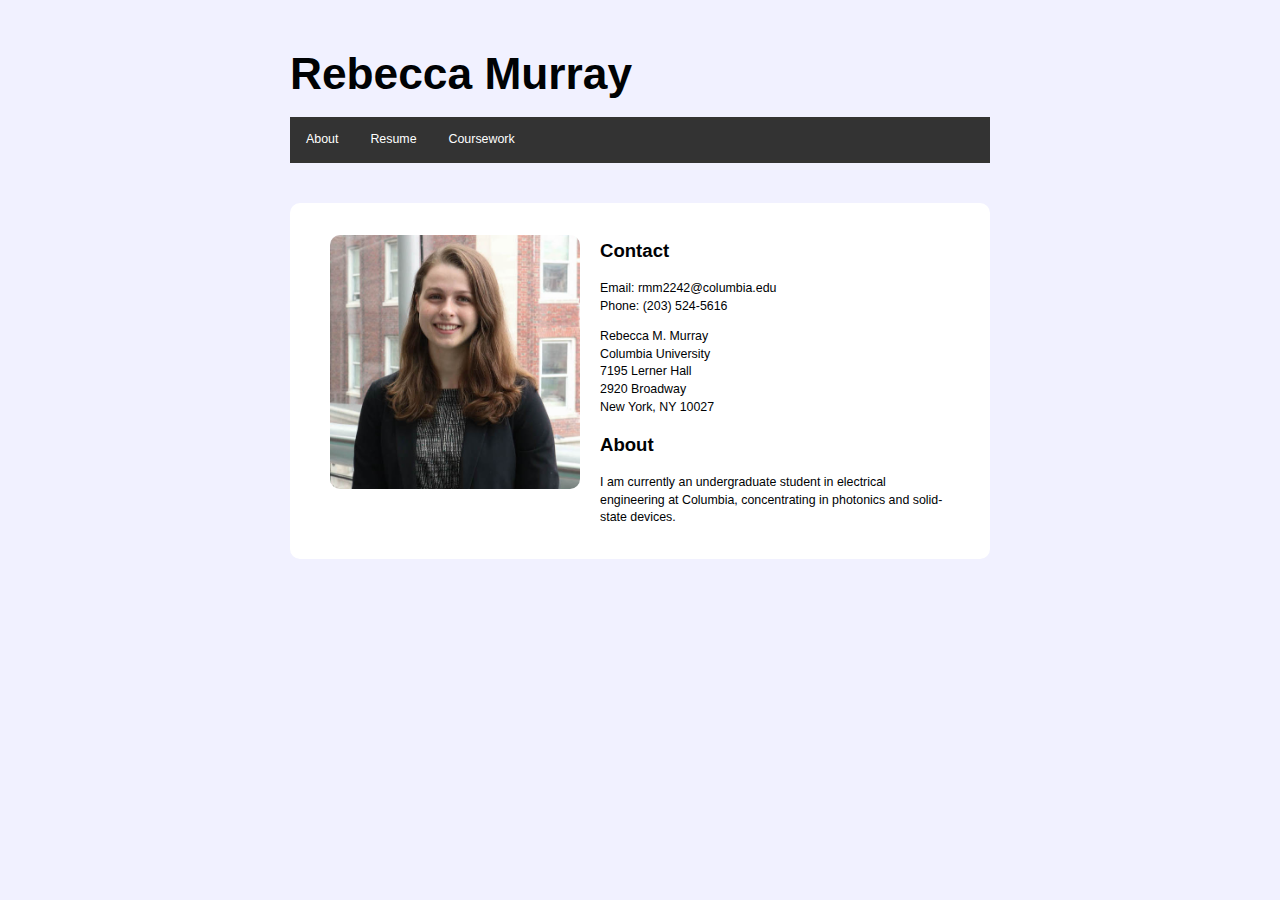
==== index.html @ e8ca6d29 "Update index.html" ====
<!DOCTYPE html>

<html lang="en">
	<head>
		<link rel="stylesheet" type="text/css" href="/css/main.css">
		<link href='https://fonts.googleapis.com/css?family=Montserrat:400,700' rel='stylesheet' type='text/css'>
		<meta charset="utf-8">
	<title>Rebecca Murray</title>
	</head>

	<body bgcolor=#F1F1FF>
		<!-- header -->
		<header id="banner" class="body">
		<h1>Rebecca Murray</h1>
			<!-- nav bar -->
			<nav><ul>
			<!--<li><a href="index.html">Home</a></li> -->
			<li><a href="#">About</a></li>
	        <li><a href="RebeccaMurray_Resume.pdf">Resume</a></li>
			<!-- <li><a href="classes.html">Classes</a></li> -->
			<li><a href="writing.html">Coursework</a></li>
			</ul></nav>
		</header>
		<div id="wrapper">
			<div id="left">
				<p style="text-align:center;">
				<img src = "swe10.jpg" alt = "Me" style = "width:250px; border-radius:10px"> 
				</p>
			</div>
			<div id="right">
				<hgroup>
					<h2>Contact</h2>
				</hgroup>
				<p><strong>Email: </strong>rmm2242@columbia.edu<br>
				<strong>Phone: </strong>(203) 524-5616</p>

				<p><strong>Rebecca M. Murray</strong><br>
					Columbia University<br>
					7195 Lerner Hall<br>
					2920 Broadway<br>
					New York, NY 10027</p>
				<hgroup>
					<h2>About</h2>
				</hgroup>
				<p>I am currently an undergraduate student in electrical engineering at Columbia, concentrating in photonics and solid-state devices.

			</div>
		</div>
		

		<script src="//ajax.googleapis.com/ajax/libs/jquery/1.11.1/jquery.min.js"></script>
		<script src="app.js"></script>

	</body>

</html>
---- css/main.css ----
/*body {
	font-family: Veranda, Geneva, sans-serif;
}*/
ul {
    list-style-type: none;
    margin: 0;
    padding: 0;
    overflow: hidden;
    background-color: #333;
}
li {
    float:left;
}
li a {
	display: block;
    text-align: center;
    padding: 14px 16px;
    text-decoration: none;
    color:white;
}
li a:hover {
	background-color: #111;
}
#banner {
	margin: 0 auto;
	padding: 2.5em 0 0 0;
}
#banner h1 {font-size: 3.571em; line-height: .6;}
body {
	color: #000204;
	font-family: "HelveticaNeue-Light", "Helvetica Neue Light", "Helvetica Neue", Helvetica, Arial, "Lucida Grande", sans-serif;/*Helvetica, Arial, Verdana, sans-serif;*/
	font-size: 77.5%; /* base font = 14px*/
	font-weight: 300;
	line-height: 1.429; /* 1.429*current font size = 20px */
	margin: 0;
	padding: 0;
	text-align: left;
}
.body {clear: both; margin: 0 auto; width: 700px;}

#left {
	width:250px;
	float:left;
	padding-left:20px;

}

#right {
	margin-left: 250px;
	padding-left: 40px;
	padding-right: 20px;

}

#wrapper {
	width:660px;
	overflow:hidden;
	background-color: #FFF;
	padding: 20px;
	margin: 0 auto;
	border-radius: 10px;
	-moz-border-radius: 10px;
	-webkit-border-radius: 10px;
	margin-top: 40px;
}
#featured h2 {
	color: #0000CC;
	font-size: 1.714em;
/*	margin-bottom: 0.5em;
*/	font-weight: bold;
}
#links {
	padding-top: 25px;
	margin:auto;
	width:450px;

}

.button {
	background-color: #4CAF50;
	margin:auto;
	border: none;
	color:white;
	width:125px;
	padding: 15px 32px;
	font-size: 16px;
	text-align: center;
}

.leftbutton {
	float:left;
	width:50%;
}

.rightbutton {
	margin-left: 50%;
}
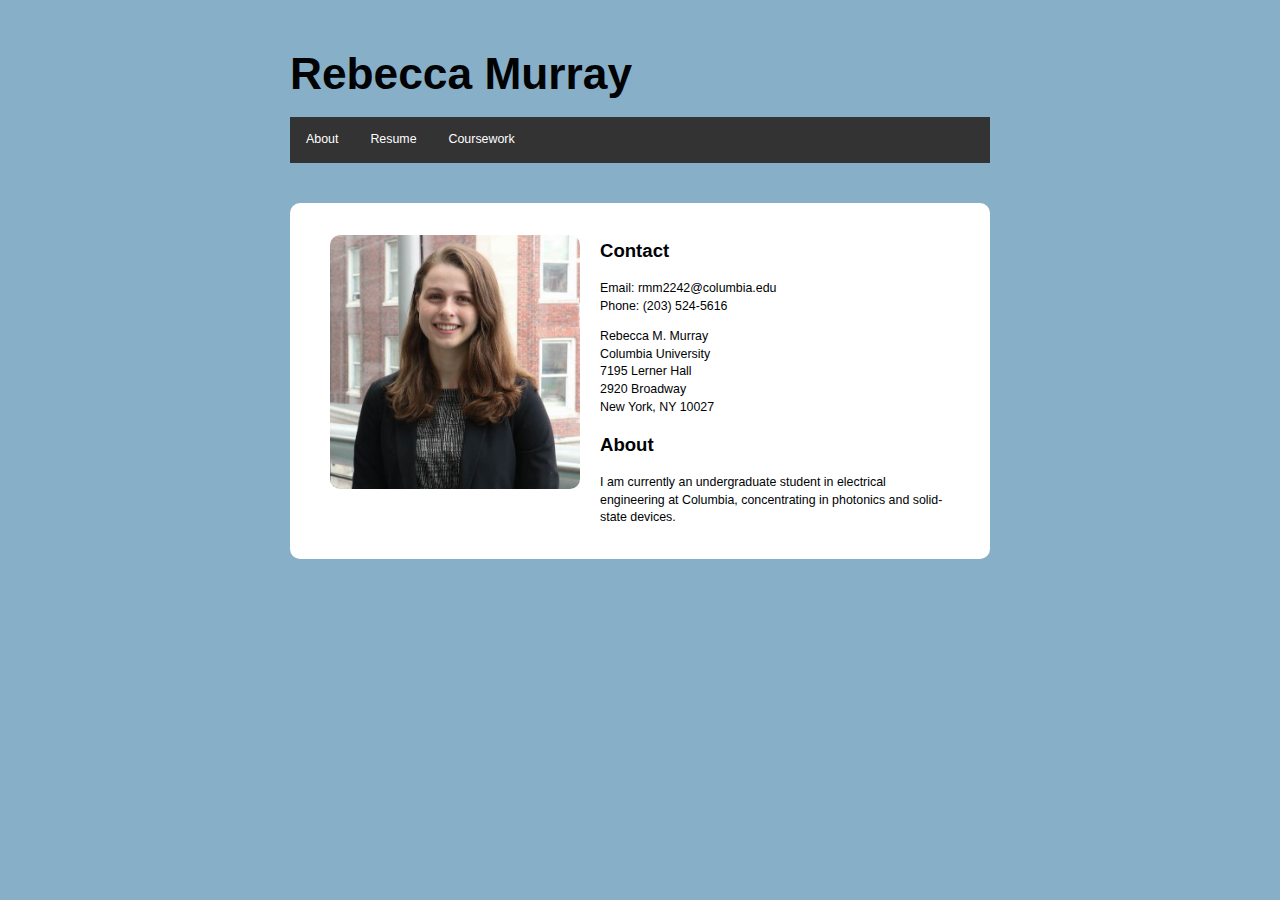
==== commit d6af503c: "first commit" ====
--- a/index.html
+++ b/index.html
@@ -2,13 +2,13 @@
 
 <html lang="en">
 	<head>
-		<link rel="stylesheet" type="text/css" href="/css/main.css">
+		<link rel="stylesheet" type="text/css" href="css/main.css">
 		<link href='https://fonts.googleapis.com/css?family=Montserrat:400,700' rel='stylesheet' type='text/css'>
 		<meta charset="utf-8">
 	<title>Rebecca Murray</title>
 	</head>
 
-	<body bgcolor=#F1F1FF>
+	<body bgcolor=#87AFC7>
 		<!-- header -->
 		<header id="banner" class="body">
 		<h1>Rebecca Murray</h1>
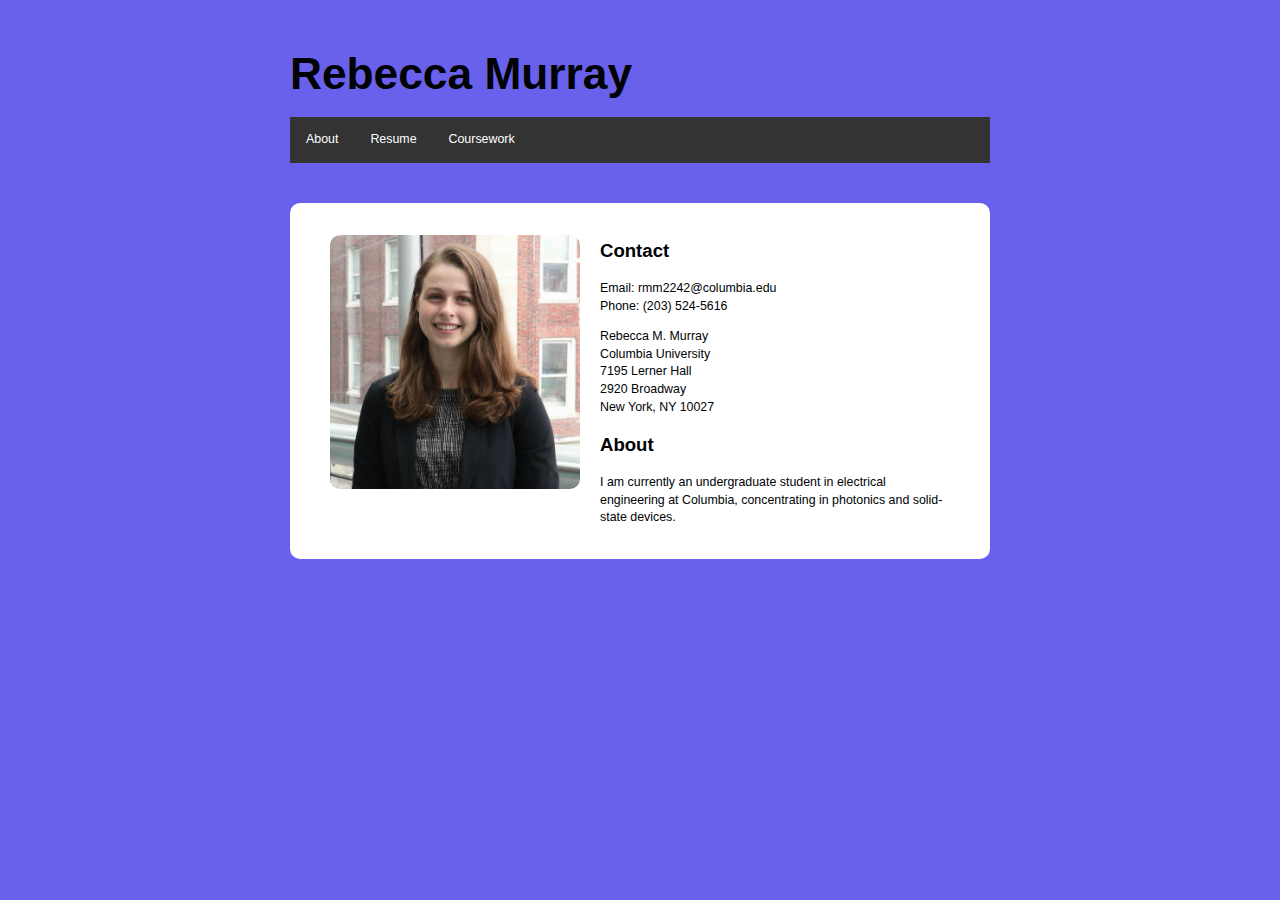
==== commit 91f8ea27: "changed background color" ====
--- a/index.html
+++ b/index.html
@@ -8,7 +8,7 @@
 	<title>Rebecca Murray</title>
 	</head>
 
-	<body bgcolor=#87AFC7>
+	<body bgcolor=#6960EC>
 		<!-- header -->
 		<header id="banner" class="body">
 		<h1>Rebecca Murray</h1>
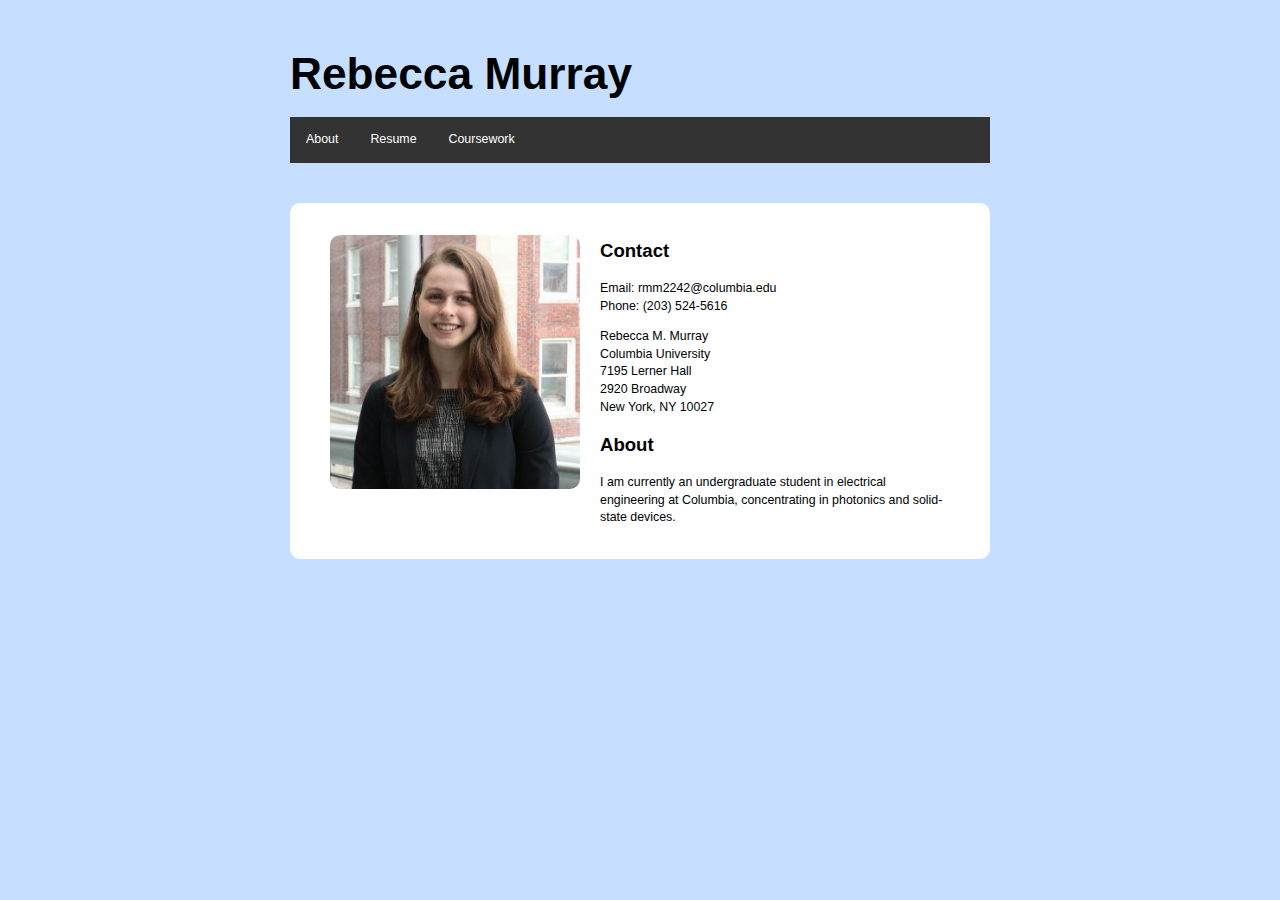
==== commit ac864545: "changed background color" ====
--- a/index.html
+++ b/index.html
@@ -8,7 +8,7 @@
 	<title>Rebecca Murray</title>
 	</head>
 
-	<body bgcolor=#6960EC>
+	<body bgcolor=#C6DEFF>
 		<!-- header -->
 		<header id="banner" class="body">
 		<h1>Rebecca Murray</h1>
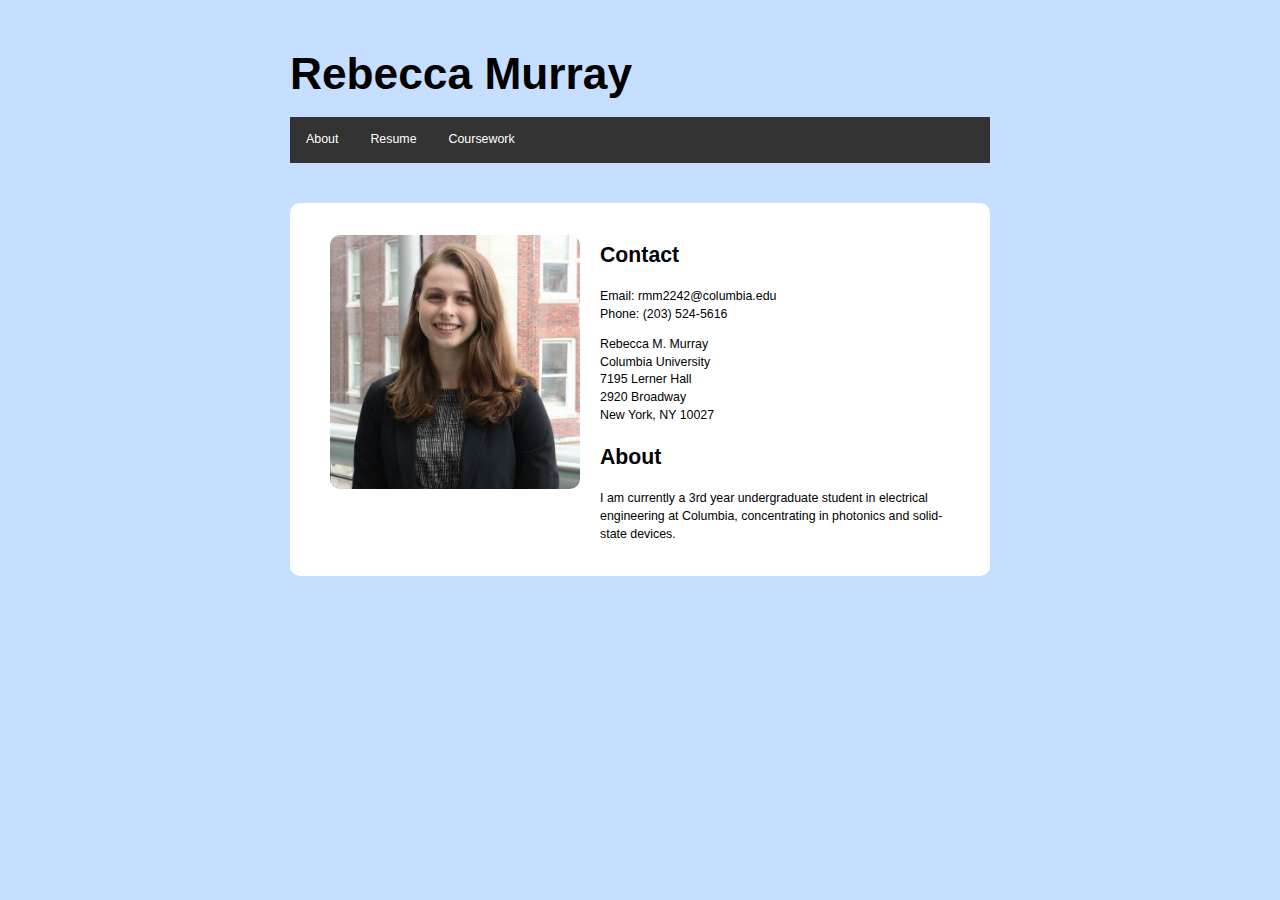
==== commit 12fdb4ba: "colored hyperlinks" ====
--- a/index.html
+++ b/index.html
@@ -11,14 +11,14 @@
 	<body bgcolor=#C6DEFF>
 		<!-- header -->
 		<header id="banner" class="body">
-		<h1>Rebecca Murray</h1>
+		<h1><a href="index.html">Rebecca Murray</a></h1>
 			<!-- nav bar -->
 			<nav><ul>
 			<!--<li><a href="index.html">Home</a></li> -->
 			<li><a href="#">About</a></li>
 	        <li><a href="RebeccaMurray_Resume.pdf">Resume</a></li>
 			<!-- <li><a href="classes.html">Classes</a></li> -->
-			<li><a href="writing.html">Coursework</a></li>
+			<li><a href="coursework_page.html">Coursework</a></li>
 			</ul></nav>
 		</header>
 		<div id="wrapper">
@@ -42,7 +42,7 @@
 				<hgroup>
 					<h2>About</h2>
 				</hgroup>
-				<p>I am currently an undergraduate student in electrical engineering at Columbia, concentrating in photonics and solid-state devices.
+				<p>I am currently a 3rd year undergraduate student in electrical engineering at Columbia, concentrating in photonics and solid-state devices.
 
 			</div>
 		</div>
--- a/css/main.css
+++ b/css/main.css
@@ -7,6 +7,7 @@
     padding: 0;
     overflow: hidden;
     background-color: #333;
+
 }
 li {
     float:left;
@@ -21,6 +22,16 @@
 li a:hover {
 	background-color: #111;
 }
+h1 a {
+	text-decoration: none;
+	color:black;
+}
+
+h1 a:hover, a:active {
+	color: #15317E;
+	text-decoration: none;
+}
+
 #banner {
 	margin: 0 auto;
 	padding: 2.5em 0 0 0;
@@ -51,6 +62,19 @@
 	padding-right: 20px;
 
 }
+#fallcourse {
+	position: absolute;
+	width:250px;
+	float:left;
+	padding-left:20px;
+	height:170px;
+}
+#springcourse {
+	margin-left: 250px;
+	padding-left: 40px;
+	padding-right: 20px;
+	height:170px;
+}
 
 #wrapper {
 	width:660px;
@@ -63,11 +87,11 @@
 	-webkit-border-radius: 10px;
 	margin-top: 40px;
 }
-#featured h2 {
-	color: #0000CC;
+#wrapper h2 {
 	font-size: 1.714em;
 /*	margin-bottom: 0.5em;
 */	font-weight: bold;
+
 }
 #links {
 	padding-top: 25px;
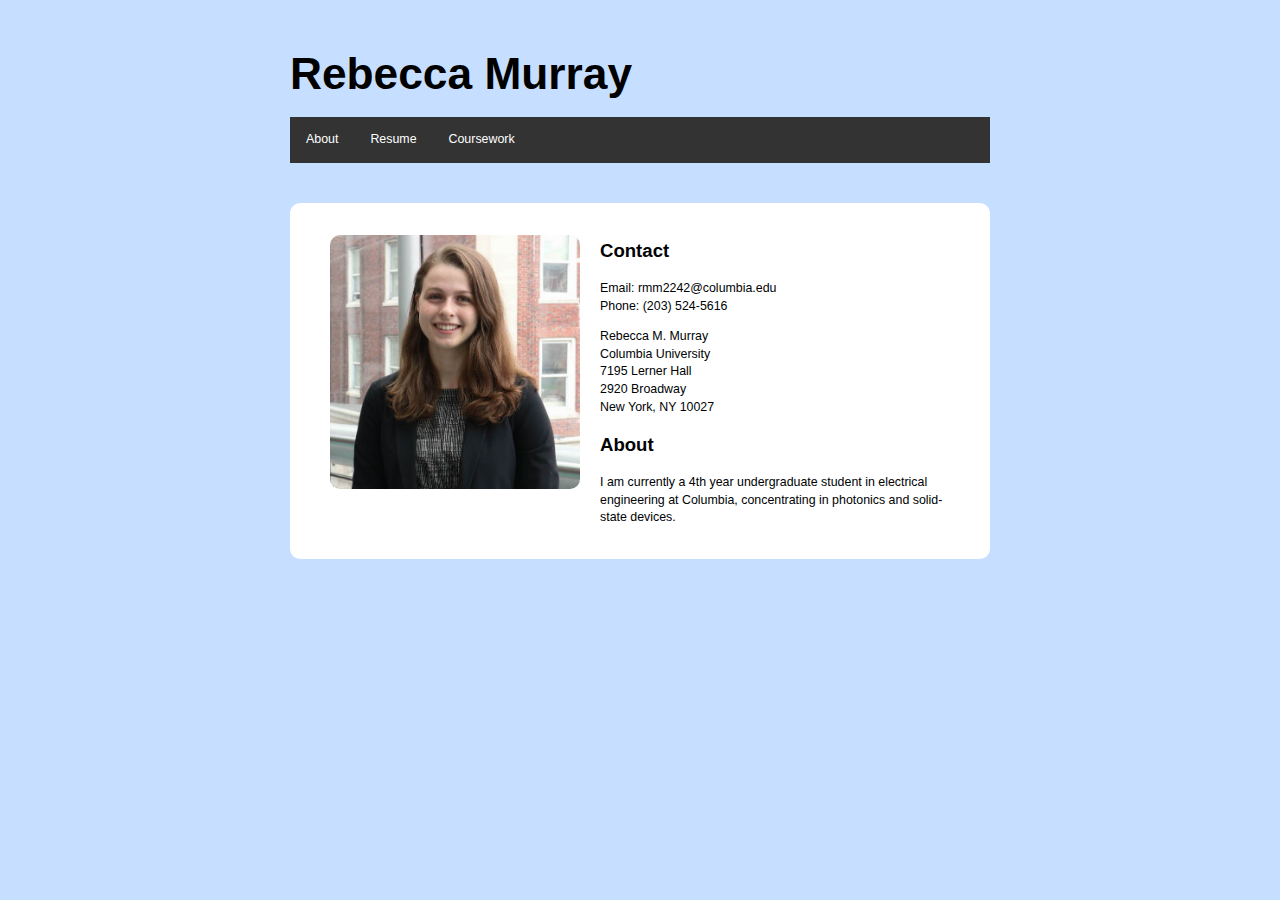
==== commit b73517b8: "Update index.html" ====
--- a/index.html
+++ b/index.html
@@ -42,7 +42,7 @@
 				<hgroup>
 					<h2>About</h2>
 				</hgroup>
-				<p>I am currently a 3rd year undergraduate student in electrical engineering at Columbia, concentrating in photonics and solid-state devices.
+				<p>I am currently a 4th year undergraduate student in electrical engineering at Columbia, concentrating in photonics and solid-state devices.
 
 			</div>
 		</div>
--- a/css/main.css
+++ b/css/main.css
@@ -26,12 +26,20 @@
 	text-decoration: none;
 	color:black;
 }
+h2 a {
+	text-decoration: none;
+	color:black;
+}
 
 h1 a:hover, a:active {
 	color: #15317E;
 	text-decoration: none;
 }
 
+h2 a:hover, a:active {
+	color: #15317E;
+	text-decoration: none;
+}
 #banner {
 	margin: 0 auto;
 	padding: 2.5em 0 0 0;
@@ -62,17 +70,61 @@
 	padding-right: 20px;
 
 }
+#titlediv {
+	padding-left:20px; 
+	display:block;
+/*	margin-bottom: -20px;
+*/
+	margin:0;
+	padding: 0;
+}
+#titlediv h2 {
+	margin: 20px 0 0 20px;
+	font-size: 1.714em;
+	font-weight: bold;
+}
+#titlediv h3 {
+	margin: 0 0 0 20px;
+	text-decoration: none;
+	font-weight: normal;
+	font-size: 1.15em;
+}
+
 #fallcourse {
-	position: absolute;
-	width:250px;
+/*	position: absolute;
+*/	width:250px;
 	float:left;
 	padding-left:20px;
 	height:170px;
 }
 #springcourse {
-	margin-left: 250px;
-	padding-left: 40px;
-	padding-right: 20px;
+	position:absolute;
+	margin-left: 280px;
+	width:250px;
+	float:left;
+	padding-left: 20px;
+	height:170px;
+}
+#fallqr {
+	width:210px;
+	float:left;
+	padding-left:20px;
+	height:170px;
+}
+#winterqr {	
+	position:absolute;
+	margin-left: 210px;
+	width:210px;
+	float:left;
+	padding-left: 20px;
+	height:170px;
+}
+#springqr {
+	position:absolute;
+	margin-left: 420px;
+	width:210px;
+	float:left;
+	padding-left: 20px;
 	height:170px;
 }
 
@@ -86,13 +138,9 @@
 	-moz-border-radius: 10px;
 	-webkit-border-radius: 10px;
 	margin-top: 40px;
+	margin-bottom:60px;
 }
-#wrapper h2 {
-	font-size: 1.714em;
-/*	margin-bottom: 0.5em;
-*/	font-weight: bold;
 
-}
 #links {
 	padding-top: 25px;
 	margin:auto;
@@ -100,22 +148,3 @@
 
 }
 
-.button {
-	background-color: #4CAF50;
-	margin:auto;
-	border: none;
-	color:white;
-	width:125px;
-	padding: 15px 32px;
-	font-size: 16px;
-	text-align: center;
-}
-
-.leftbutton {
-	float:left;
-	width:50%;
-}
-
-.rightbutton {
-	margin-left: 50%;
-}
